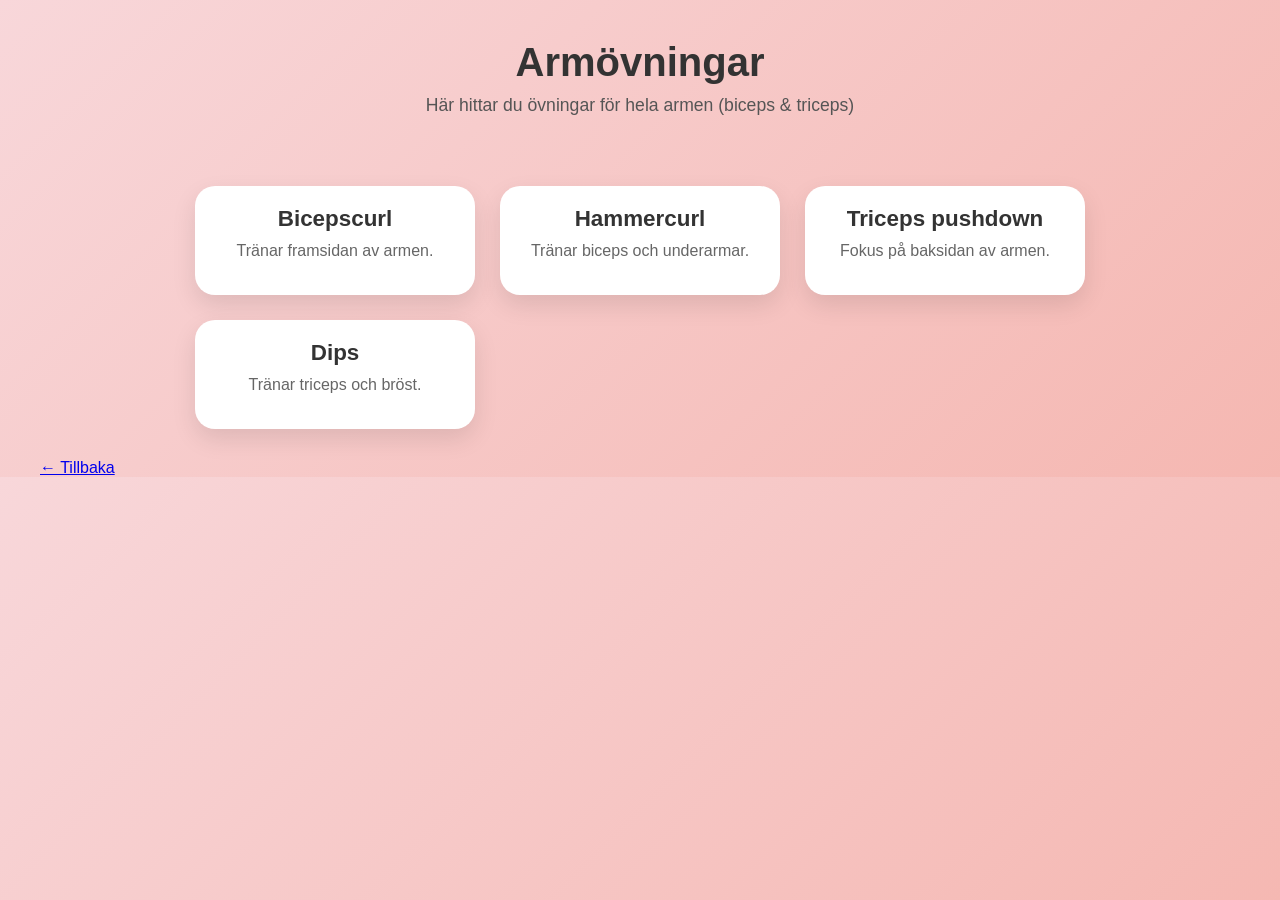
==== armar.html @ cf43c261 "WHATS THE WORDDD" ====
<!DOCTYPE html>
<html lang="sv">
<head>
    <meta charset="UTF-8">
    <title>Armar övningar</title>
    <link rel="stylesheet" href="style.css">
</head>
<body>

<div class="container">
    <header>
        <h1>Armövningar</h1>
        <p>Här hittar du övningar för hela armen (biceps & triceps)</p>
    </header>

    <main>
        <div class="card">
            <h2>Bicepscurl</h2>
            <p>Tränar framsidan av armen.</p>
        </div>

        <div class="card">
            <h2>Hammercurl</h2>
            <p>Tränar biceps och underarmar.</p>
        </div>

        <div class="card">
            <h2>Triceps pushdown</h2>
            <p>Fokus på baksidan av armen.</p>
        </div>

        <div class="card">
            <h2>Dips</h2>
            <p>Tränar triceps och bröst.</p>
        </div>
    </main>

    <a href="index.html">← Tillbaka</a>
</div>

</body>
</html>
---- style.css ----
* {
    margin: 0;
    padding: 0;
    box-sizing: border-box;
    font-family: Arial, Helvetica, sans-serif;
}

body {
    background: linear-gradient(135deg, #f8d7da, #f5b7b1);
    display: flex;
    justify-content: center;
    color: #333;
}

/* CONTAINER */
.container {
    max-width: 1200px;
    width: 100%;
}

/* HEADER */
header {
    text-align: center;
    padding: 40px 20px;
}

header h1 {
    font-size: 2.5rem;
    margin-bottom: 10px;
}

header p {
    color: #555;
    font-size: 1.1rem;
}

/* GRID */
main {
    display: grid;
    grid-template-columns: repeat(auto-fit, minmax(250px, 280px));
    justify-content: center;
    gap: 25px;
    padding: 30px;
}

/* CARD */
.card {
    background: white;
    border-radius: 20px;
    padding: 20px;
    text-align: center;
    transition: all 0.3s ease;
    box-shadow: 0 10px 25px rgba(0,0,0,0.1);
}

/* HOVER */
.card:hover {
    transform: translateY(-10px) scale(1.03);
    box-shadow: 0 20px 40px rgba(0,0,0,0.15);
}

/* IMAGE */
.card img {
    width: 100%;
    height: 160px;
    object-fit: contain;
    margin-bottom: 15px;
}

/* TITLE */
.card h2 {
    margin-bottom: 10px;
    font-size: 1.4rem;
}

/* TEXT */
.card p {
    color: #666;
    margin-bottom: 15px;
}

/* BUTTON */
.card a {
    text-decoration: none;
    color: white;
    background: #ff6b6b;
    padding: 10px 18px;
    border-radius: 25px;
    display: inline-block;
    transition: 0.3s;
    font-weight: bold;
}

.card a:hover {
    background: #e63946;
}
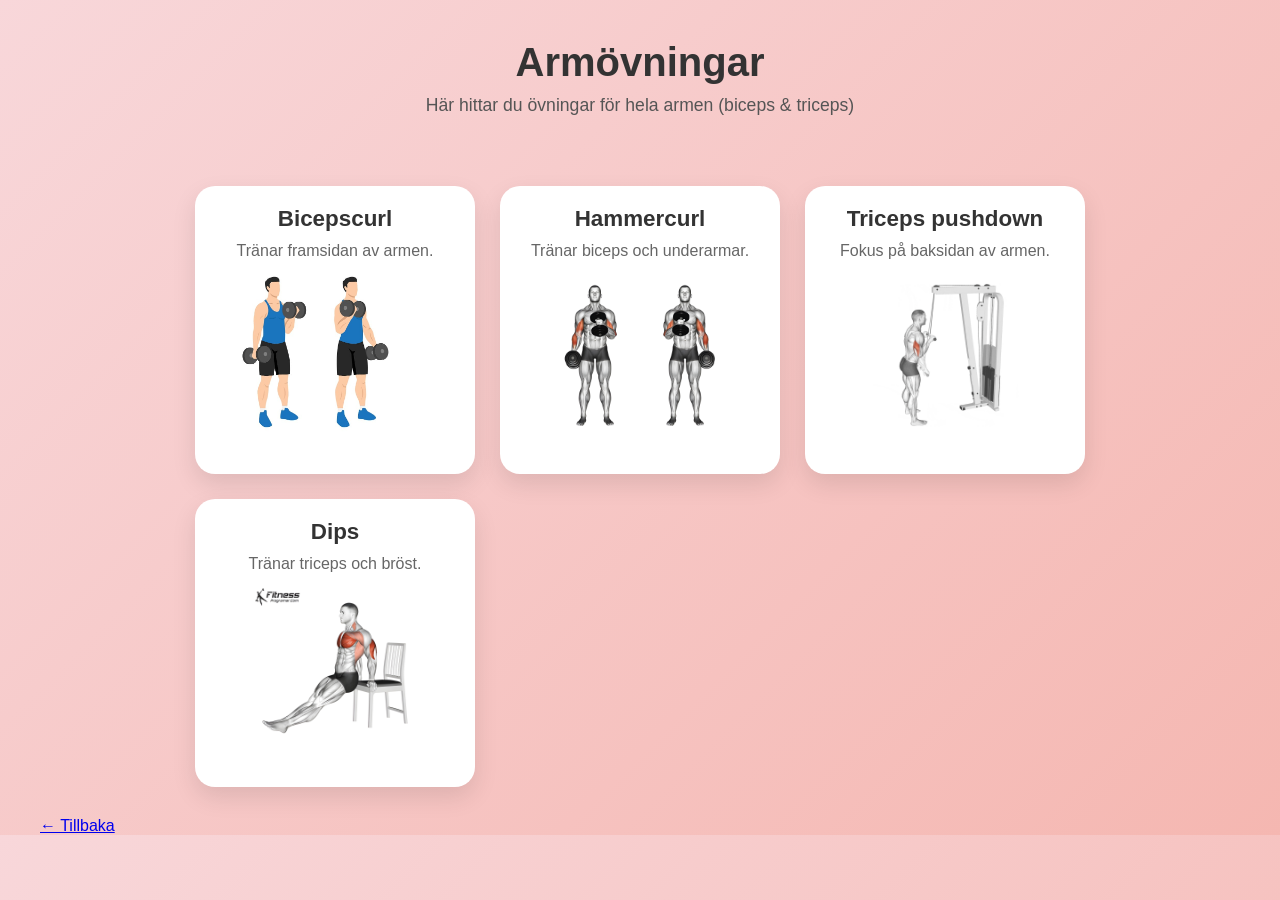
==== commit 44c5e1ee: "YOOOO WHATS THE WORD" ====
--- a/armar.html
+++ b/armar.html
@@ -17,21 +17,25 @@
         <div class="card">
             <h2>Bicepscurl</h2>
             <p>Tränar framsidan av armen.</p>
+            <img src="./inpicture/bicepcurls.jpg" alt="">
         </div>
 
         <div class="card">
             <h2>Hammercurl</h2>
-            <p>Tränar biceps och underarmar.</p>
+            <p>Tränar biceps och underarmar.</p> 
+            <img src="./inpicture/hammercurk.jpg" alt="">
         </div>
 
         <div class="card">
             <h2>Triceps pushdown</h2>
             <p>Fokus på baksidan av armen.</p>
+            <img src="./inpicture/tri push.gif" alt="">
         </div>
 
         <div class="card">
             <h2>Dips</h2>
             <p>Tränar triceps och bröst.</p>
+            <img src="./inpicture/dips.jpg" alt="">
         </div>
     </main>
 
